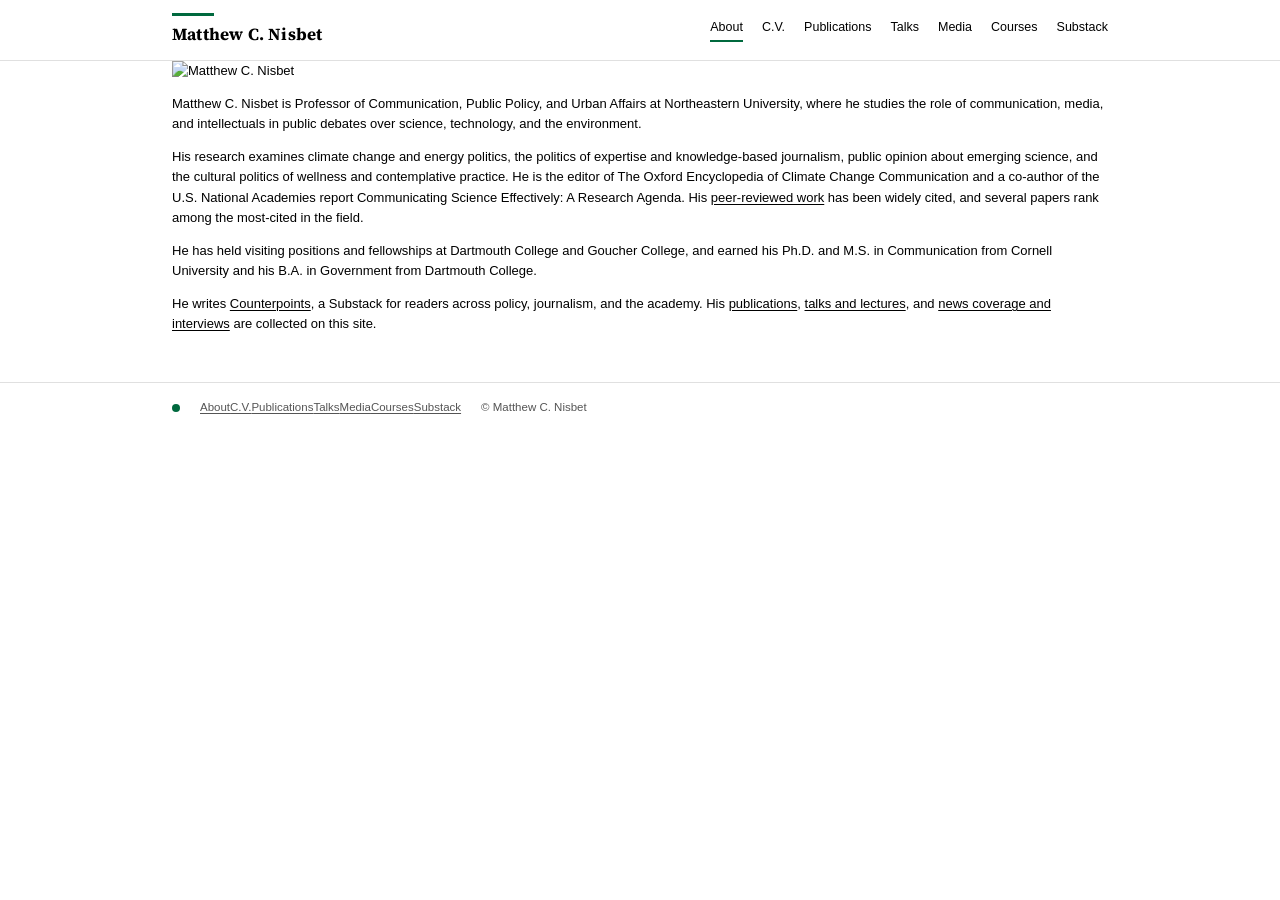
==== about.html @ ac784bcd "Add files via upload" ====
<!doctype html>
<html lang="en">
<head>
<meta charset="utf-8">
<meta name="viewport" content="width=device-width, initial-scale=1">
<title>About — Matthew C. Nisbet</title>
<link rel="icon" href="data:image/svg+xml,%3Csvg xmlns='http://www.w3.org/2000/svg' viewBox='0 0 32 32'%3E%3Ccircle cx='16' cy='16' r='9' fill='%2300693E'/%3E%3C/svg%3E">
<link rel="preconnect" href="https://fonts.googleapis.com">
<link rel="stylesheet" href="https://fonts.googleapis.com/css2?family=Source+Serif+4:wght@400;600;700&display=swap">
<link rel="stylesheet" href="assets/css/style.css">
</head>
<body>
<header class="masthead"><div class="wrap">
  <a class="brand" href="index.html"><span class="bar"></span><span class="name">Matthew C. Nisbet</span></a>
  <nav class="main"><a href="about.html" class="active">About</a><a href="cv.html">C.V.</a><a href="publications.html">Publications</a><a href="talks.html">Talks</a><a href="media.html">Media</a><a href="courses.html">Courses</a><a href="https://mattnisbet.substack.com">Substack</a></nav>
</div></header>
<main class="wrap">

<section class="bio">
  <img class="avatar" src="assets/img/headshot.png" alt="Matthew C. Nisbet">
  <div class="biotext">
    <p>Matthew C. Nisbet is Professor of Communication, Public Policy, and Urban Affairs at Northeastern University, where he studies the role of communication, media, and intellectuals in public debates over science, technology, and the environment.</p>
    <p>His research examines climate change and energy politics, the politics of expertise and knowledge-based journalism, public opinion about emerging science, and the cultural politics of wellness and contemplative practice. He is the editor of The Oxford Encyclopedia of Climate Change Communication and a co-author of the U.S. National Academies report Communicating Science Effectively: A Research Agenda. His <a href="publications.html#peerreviewed">peer-reviewed work</a> has been widely cited, and several papers rank among the most-cited in the field.</p>
    <p>He has held visiting positions and fellowships at Dartmouth College and Goucher College, and earned his Ph.D. and M.S. in Communication from Cornell University and his B.A. in Government from Dartmouth College.</p>
    <p>He writes <a href="https://mattnisbet.substack.com">Counterpoints</a>, a Substack for readers across policy, journalism, and the academy. His <a href="publications.html">publications</a>, <a href="talks.html">talks and lectures</a>, and <a href="media.html">news coverage and interviews</a> are collected on this site.</p>
  </div>
</section>
</main>
<footer><div class="wrap">
  <span class="dot"></span>
  <nav class="foot"><a href="about.html">About</a><a href="cv.html">C.V.</a><a href="publications.html">Publications</a><a href="talks.html">Talks</a><a href="media.html">Media</a><a href="courses.html">Courses</a><a href="https://mattnisbet.substack.com">Substack</a></nav>
  <span class="copy">&copy; Matthew C. Nisbet</span>
</div></footer>
</body></html>
---- assets/css/style.css ----
/* ============================================================
   Matthew C. Nisbet — personal site
   Design system: austere typographic minimalism
   - one accent: green #00693E
   - black text on white, links underlined black (never green)
   - serif wordmark/headings (Source Serif 4 stand-in for Utopia Std)
   - sans body (system sans), tight/condensed density
   To swap in real Utopia Std: replace the .wordmark font-family,
   or drop an SVG wordmark into the .masthead-name slot.
   ============================================================ */

:root{
  --green:#00693E;
  --ink:#000000;
  --muted:#555555;
  --rule:rgba(0,0,0,0.12);
  --panel:#f6f6f4;
  --maxw:1000px;
  --serif:"Source Serif 4", Georgia, "Times New Roman", serif;
  --sans:-apple-system, BlinkMacSystemFont, "Segoe UI", Helvetica, Arial, sans-serif;
}

*{box-sizing:border-box;}
html,body{margin:0;padding:0;background:#fff;color:var(--ink);}
body{font-family:var(--sans);font-size:13px;line-height:1.55;-webkit-font-smoothing:antialiased;}

.wrap{max-width:var(--maxw);margin:0 auto;padding:0 32px;}

/* ---------- links: black, underlined, never green ---------- */
a{color:var(--ink);text-decoration:underline;text-underline-offset:1.5px;}
a:hover{text-decoration-thickness:1.5px;}

/* ---------- masthead ---------- */
.masthead{border-bottom:0.5px solid var(--rule);}
.masthead .wrap{display:flex;align-items:center;justify-content:space-between;padding-top:13px;padding-bottom:13px;}
.brand{display:inline-flex;flex-direction:column;align-items:flex-start;text-decoration:none;}
.brand .bar{width:42px;height:2.5px;background:var(--green);margin-bottom:5px;}
.brand .name{font-family:var(--serif);font-weight:700;font-size:17px;letter-spacing:0.2px;color:var(--ink);}
nav.main{font-size:12.5px;display:flex;gap:19px;}
nav.main a{text-decoration:none;padding-bottom:2px;}
nav.main a.active{border-bottom:2px solid var(--green);}
nav.main a:hover{text-decoration:underline;}

/* ---------- landing ---------- */
.intro{display:flex;gap:36px;padding:30px 0 26px;}
.intro .text{flex:1;}
.intro .title-1{font-weight:600;font-size:13px;line-height:1.4;white-space:nowrap;}
.intro .title-2{font-weight:400;font-size:13px;margin-bottom:18px;}
.intro p{margin:0 0 11px;font-size:13px;line-height:1.55;}
.intro p:last-child{margin-bottom:0;}
.intro .photo{flex:0 0 220px;}
.intro .photo img{width:220px;height:auto;display:block;background:#fff;}

/* ---------- section headings ---------- */
h1.page{font-family:var(--serif);font-size:21px;font-weight:700;margin:28px 0 5px;}
h2.section{font-family:var(--serif);font-size:16px;font-weight:700;margin:26px 0 16px;scroll-margin-top:70px;}
.subnote{font-size:12px;margin-bottom:18px;}

/* ---------- news ---------- */
.news h2{font-family:var(--serif);font-size:16px;font-weight:700;margin:4px 0 14px;}
.news .item{display:flex;gap:16px;margin-bottom:10px;align-items:baseline;}
.news .item:last-child{margin-bottom:0;}
.news .date{flex:0 0 80px;font-size:11px;color:var(--muted);}
.news .body{font-size:12.5px;line-height:1.5;}

/* ---------- publications jump index ---------- */
.jump{font-size:12px;line-height:1.9;margin-bottom:26px;padding-bottom:16px;border-bottom:0.5px solid var(--rule);}
.jump a{margin-right:18px;}
.jump a:last-child{margin-right:0;}

/* ---------- citation list ---------- */
.cite{font-family:var(--serif);font-size:13px;line-height:1.5;margin-bottom:8px;padding-left:26px;text-indent:-26px;}
.cite em{font-style:italic;}
.actions{display:flex;gap:7px;padding-left:26px;margin-bottom:6px;flex-wrap:wrap;}
.actions + .panelwrap{margin-bottom:0;}
.entry{margin-bottom:22px;}
.btn{font-size:10.5px;border:0.5px solid rgba(0,0,0,0.35);padding:2px 8px;color:var(--ink);
     background:none;cursor:pointer;text-decoration:none;display:inline-flex;align-items:center;
     gap:4px;font-family:var(--sans);line-height:1.6;}
.btn:hover{border-color:var(--green);}
.btn[disabled]{display:none;}

/* ---------- expandable panels ---------- */
.panelwrap{padding-left:26px;}
.panel{display:none;background:var(--panel);border-left:2px solid var(--green);
       padding:12px 15px;font-size:12px;line-height:1.6;margin-top:8px;}
.panel.open{display:block;}
.panel .media-cite{margin-bottom:9px;}
.panel .media-cite:last-child{margin-bottom:0;}
.panel .essay-cite{margin-bottom:14px;}

/* ---------- bio page ---------- */
.bio-head{display:flex;gap:32px;align-items:flex-start;padding-top:26px;}
.bio-head .photo{flex:0 0 200px;}
.bio-head .photo img{width:200px;height:auto;display:block;}
.bio-head .cvline{text-align:center;font-family:var(--serif);font-size:15px;font-weight:600;margin-bottom:20px;}
.bio-body{font-size:13.5px;line-height:1.6;max-width:680px;}
.bio-body p{margin:0 0 13px;}

/* ---------- generic content ---------- */
.content{font-size:13.5px;line-height:1.6;max-width:720px;padding-top:8px;}
.content p{margin:0 0 13px;}
.course{margin-bottom:18px;}
.course .ct{font-family:var(--serif);font-weight:700;font-size:14px;}
.course .cd{font-size:13px;color:#222;}

/* ---------- footer ---------- */
footer{border-top:0.5px solid var(--rule);margin-top:48px;}
footer .wrap{display:flex;gap:20px;align-items:center;padding:16px 32px;font-size:11.5px;color:var(--muted);flex-wrap:wrap;}
footer .dot{width:8px;height:8px;border-radius:50%;background:var(--green);flex:0 0 8px;}
footer a{color:var(--muted);}

/* ---------- responsive ---------- */
@media (max-width:640px){
  .intro{flex-direction:column-reverse;gap:20px;}
  .intro .photo{flex:none;}
  .intro .photo img{width:160px;}
  .intro .title-1{white-space:normal;}
  nav.main{gap:13px;font-size:11.5px;}
  .masthead .wrap{flex-wrap:wrap;gap:8px;}
  .jump a{display:inline-block;margin-bottom:4px;}
  .bio-head{flex-direction:column;}
}
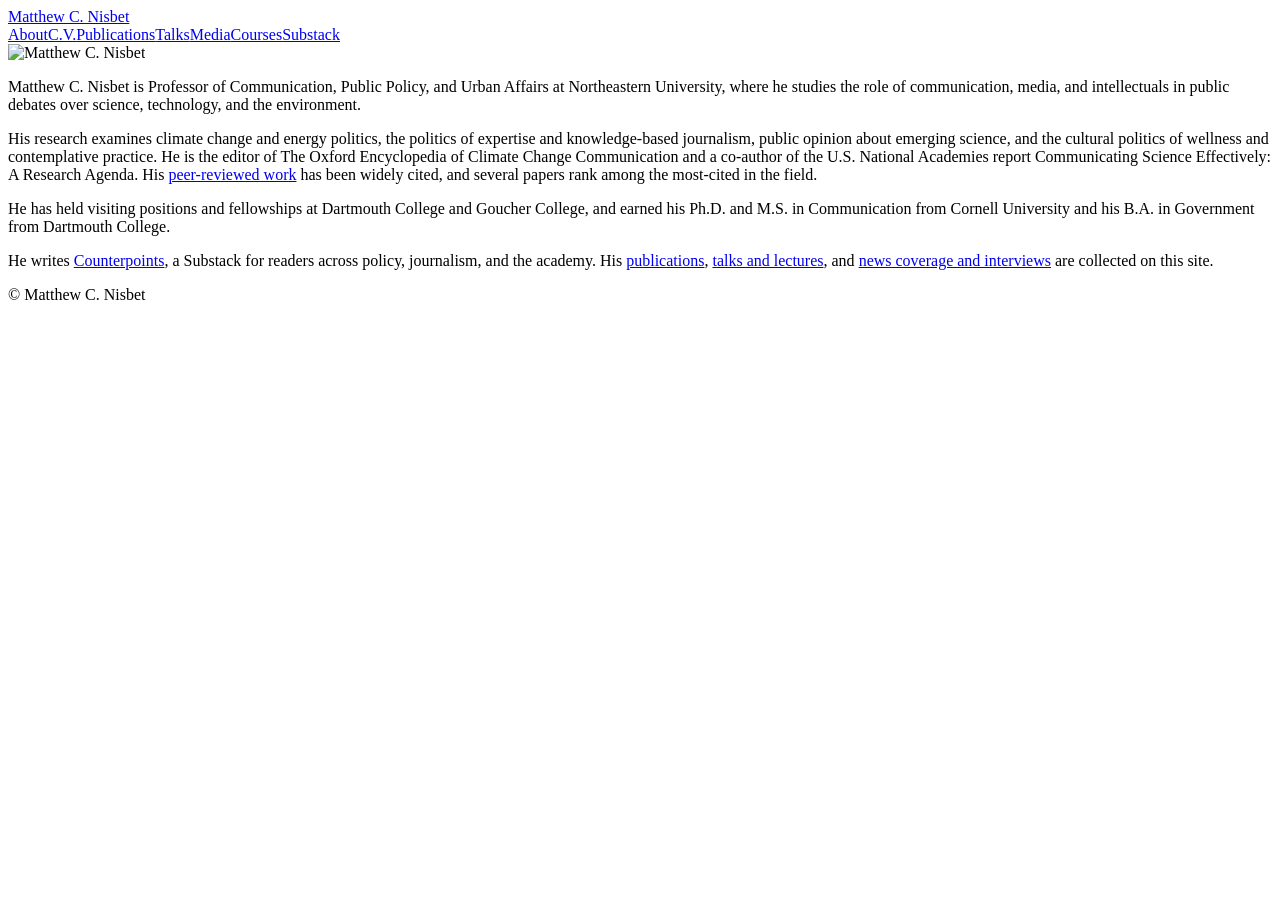
==== commit 7c0dc5b0: "Add files via upload" ====
--- a/about.html
+++ b/about.html
@@ -28,7 +28,6 @@
 </main>
 <footer><div class="wrap">
   <span class="dot"></span>
-  <nav class="foot"><a href="about.html">About</a><a href="cv.html">C.V.</a><a href="publications.html">Publications</a><a href="talks.html">Talks</a><a href="media.html">Media</a><a href="courses.html">Courses</a><a href="https://mattnisbet.substack.com">Substack</a></nav>
   <span class="copy">&copy; Matthew C. Nisbet</span>
 </div></footer>
 </body></html>
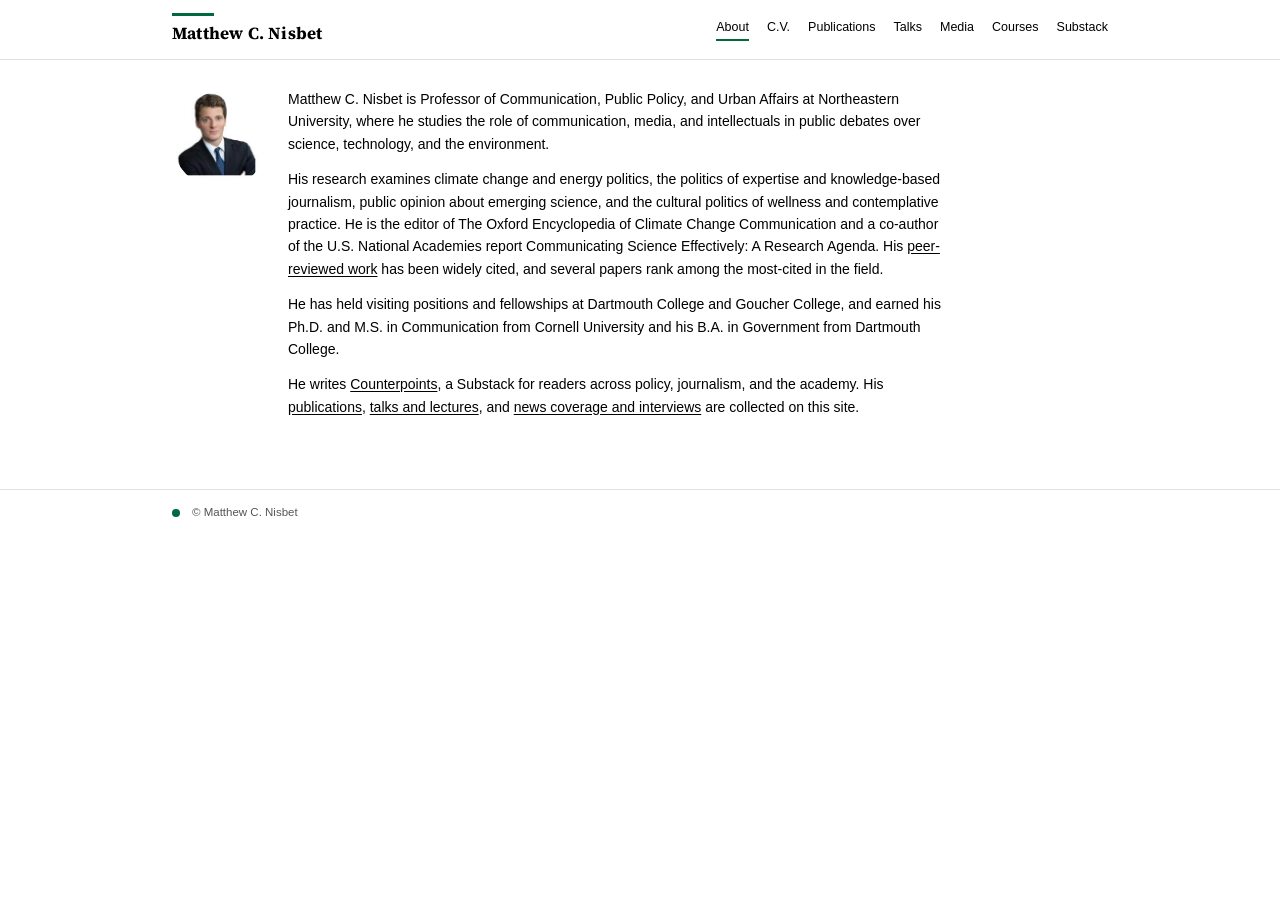
==== commit 55e75a6d: "Add files via upload" ====
--- a/about.html
+++ b/about.html
@@ -7,7 +7,7 @@
 <link rel="icon" href="data:image/svg+xml,%3Csvg xmlns='http://www.w3.org/2000/svg' viewBox='0 0 32 32'%3E%3Ccircle cx='16' cy='16' r='9' fill='%2300693E'/%3E%3C/svg%3E">
 <link rel="preconnect" href="https://fonts.googleapis.com">
 <link rel="stylesheet" href="https://fonts.googleapis.com/css2?family=Source+Serif+4:wght@400;600;700&display=swap">
-<link rel="stylesheet" href="assets/css/style.css">
+<link rel="stylesheet" href="style.css">
 </head>
 <body>
 <header class="masthead"><div class="wrap">
@@ -17,7 +17,7 @@
 <main class="wrap">
 
 <section class="bio">
-  <img class="avatar" src="assets/img/headshot.png" alt="Matthew C. Nisbet">
+  <img class="avatar" src="headshot.png" alt="Matthew C. Nisbet">
   <div class="biotext">
     <p>Matthew C. Nisbet is Professor of Communication, Public Policy, and Urban Affairs at Northeastern University, where he studies the role of communication, media, and intellectuals in public debates over science, technology, and the environment.</p>
     <p>His research examines climate change and energy politics, the politics of expertise and knowledge-based journalism, public opinion about emerging science, and the cultural politics of wellness and contemplative practice. He is the editor of The Oxford Encyclopedia of Climate Change Communication and a co-author of the U.S. National Academies report Communicating Science Effectively: A Research Agenda. His <a href="publications.html#peerreviewed">peer-reviewed work</a> has been widely cited, and several papers rank among the most-cited in the field.</p>
--- a/style.css
+++ b/style.css
@@ -0,0 +1,115 @@
+/* ============================================================
+   Matthew C. Nisbet — personal site
+   Redesign June 2026 (revised).
+   - one accent: green #00693E (dot, bar, active-tab underline only)
+   - black text on white; links black + underlined, never green
+   - Source Serif 4 for titles and citations; system sans for nav/labels
+   - no italics; circular headshot; no divider lines; flush-left citations
+   - dense list spacing; year subheaders on Talks and Media
+   - no footer navigation (redundant with top nav)
+   ============================================================ */
+
+:root{
+  --green:#00693E;
+  --ink:#000000;
+  --muted:#555555;
+  --rule:rgba(0,0,0,0.12);
+  --maxw:1000px;
+  --serif:"Source Serif 4", Georgia, "Times New Roman", serif;
+  --sans:-apple-system, BlinkMacSystemFont, "Segoe UI", Helvetica, Arial, sans-serif;
+}
+
+*{box-sizing:border-box;}
+html,body{margin:0;padding:0;background:#fff;color:var(--ink);}
+body{font-family:var(--sans);font-size:13px;line-height:1.5;-webkit-font-smoothing:antialiased;}
+
+.wrap{max-width:var(--maxw);margin:0 auto;padding:0 32px;}
+
+/* links: black, underlined, never green; italics never */
+a{color:var(--ink);text-decoration:underline;text-underline-offset:1.5px;}
+a:hover{text-decoration-thickness:1.5px;}
+em,i{font-style:normal;}
+
+/* ---------- masthead ---------- */
+.masthead{border-bottom:0.5px solid var(--rule);}
+.masthead .wrap{display:flex;align-items:center;justify-content:space-between;
+  padding-top:13px;padding-bottom:13px;}
+.brand{display:inline-flex;flex-direction:column;align-items:flex-start;text-decoration:none;}
+.brand .bar{width:42px;height:2.5px;background:var(--green);margin-bottom:5px;}
+.brand .name{font-family:var(--serif);font-weight:700;font-size:17px;letter-spacing:0.2px;color:var(--ink);}
+nav.main{font-size:12.5px;display:flex;gap:18px;flex-wrap:wrap;}
+nav.main a{text-decoration:none;padding-bottom:2px;color:var(--ink);}
+nav.main a.active{border-bottom:2px solid var(--green);}
+nav.main a:hover{text-decoration:underline;}
+
+/* ---------- headshot avatar (circular) ---------- */
+.avatar{width:92px;height:92px;border-radius:50%;object-fit:cover;display:block;background:#fff;}
+
+/* ---------- landing hero ---------- */
+.hero{display:flex;gap:20px;align-items:flex-start;padding:28px 0 24px;}
+.hero .avatar{flex:0 0 92px;margin-top:2px;}
+.hero .herotext{flex:1;max-width:640px;}
+.hero .title{font-weight:600;font-size:15px;line-height:1.35;}
+.hero .subtitle{font-weight:400;font-size:13px;color:var(--muted);margin-bottom:16px;}
+.hero p{margin:0 0 11px;font-size:13px;line-height:1.6;}
+.hero p:last-child{margin-bottom:0;}
+
+/* ---------- about / bio ---------- */
+.bio{display:flex;gap:20px;align-items:flex-start;padding:28px 0 18px;}
+.bio .avatar{flex:0 0 96px;width:96px;height:96px;margin-top:4px;}
+.bio .biotext{flex:1;max-width:660px;font-size:14px;line-height:1.6;}
+.bio .biotext p{margin:0 0 13px;}
+
+/* ---------- two-column pages (CV, Publications) ---------- */
+.cols{display:flex;gap:30px;align-items:flex-start;padding-top:24px;}
+.side{flex:0 0 150px;position:sticky;top:18px;}
+.side .avatar{width:96px;height:96px;margin-bottom:14px;}
+.sidenav{display:flex;flex-direction:column;gap:5px;}
+.sidenav a{font-size:12px;line-height:1.25;color:var(--muted);text-decoration:none;}
+.sidenav a:hover{color:var(--green);text-decoration:underline;}
+.sidenav .glabel{font-size:11px;font-weight:700;letter-spacing:0.04em;text-transform:uppercase;
+  color:var(--muted);margin:11px 0 2px;}
+.sidenav .gap{height:11px;}
+.maincol{flex:1;min-width:0;}
+
+/* ---------- page titles ---------- */
+.cvtitle{font-family:var(--sans);font-size:16px;font-weight:700;margin:0;letter-spacing:-0.01em;}
+.cvmeta{font-size:13px;color:var(--muted);margin:0 0 14px;}
+.cvmeta a{color:var(--muted);text-decoration:underline;margin-right:14px;}
+h1.page{font-family:var(--sans);font-size:20px;font-weight:700;margin:26px 0 12px;letter-spacing:-0.01em;}
+
+/* ---------- section headings: sans, no divider lines ---------- */
+h2.section{font-family:var(--sans);font-size:14px;font-weight:700;margin:16px 0 6px;
+  scroll-margin-top:70px;}
+h3.subsection{font-family:var(--sans);font-size:12.5px;font-weight:700;color:#222;margin:10px 0 4px;}
+/* bracketed counts: never bold */
+.ct{font-weight:400;color:var(--muted);}
+
+/* ---------- year subheaders (Talks, Media): serif, body size, bold ---------- */
+.yearhead{font-family:var(--serif);font-size:13px;font-weight:700;margin:14px 0 5px;}
+.yearhead:first-of-type{margin-top:4px;}
+
+/* ---------- citation entries: flush left, dense ---------- */
+.entry{margin-bottom:5px;}
+.cite{font-family:var(--serif);font-size:13px;line-height:1.4;}
+.listcol{padding-top:2px;}
+
+/* ---------- footer: copyright only, no navigation ---------- */
+footer{border-top:0.5px solid var(--rule);margin-top:40px;}
+footer .wrap{display:flex;gap:12px;align-items:center;padding:14px 32px;
+  font-size:11.5px;color:var(--muted);}
+footer .dot{width:8px;height:8px;border-radius:50%;background:var(--green);flex:0 0 8px;}
+
+/* ---------- responsive ---------- */
+@media (max-width:720px){
+  .cols{flex-direction:column;gap:16px;}
+  .side{position:static;flex:none;display:flex;gap:18px;align-items:flex-start;}
+  .side .avatar{margin-bottom:0;}
+  .sidenav{flex:1;}
+}
+@media (max-width:600px){
+  .hero{flex-direction:column;gap:14px;}
+  .bio{flex-direction:column;gap:14px;}
+  nav.main{gap:12px;font-size:11.5px;}
+  .masthead .wrap{flex-wrap:wrap;gap:8px;}
+}
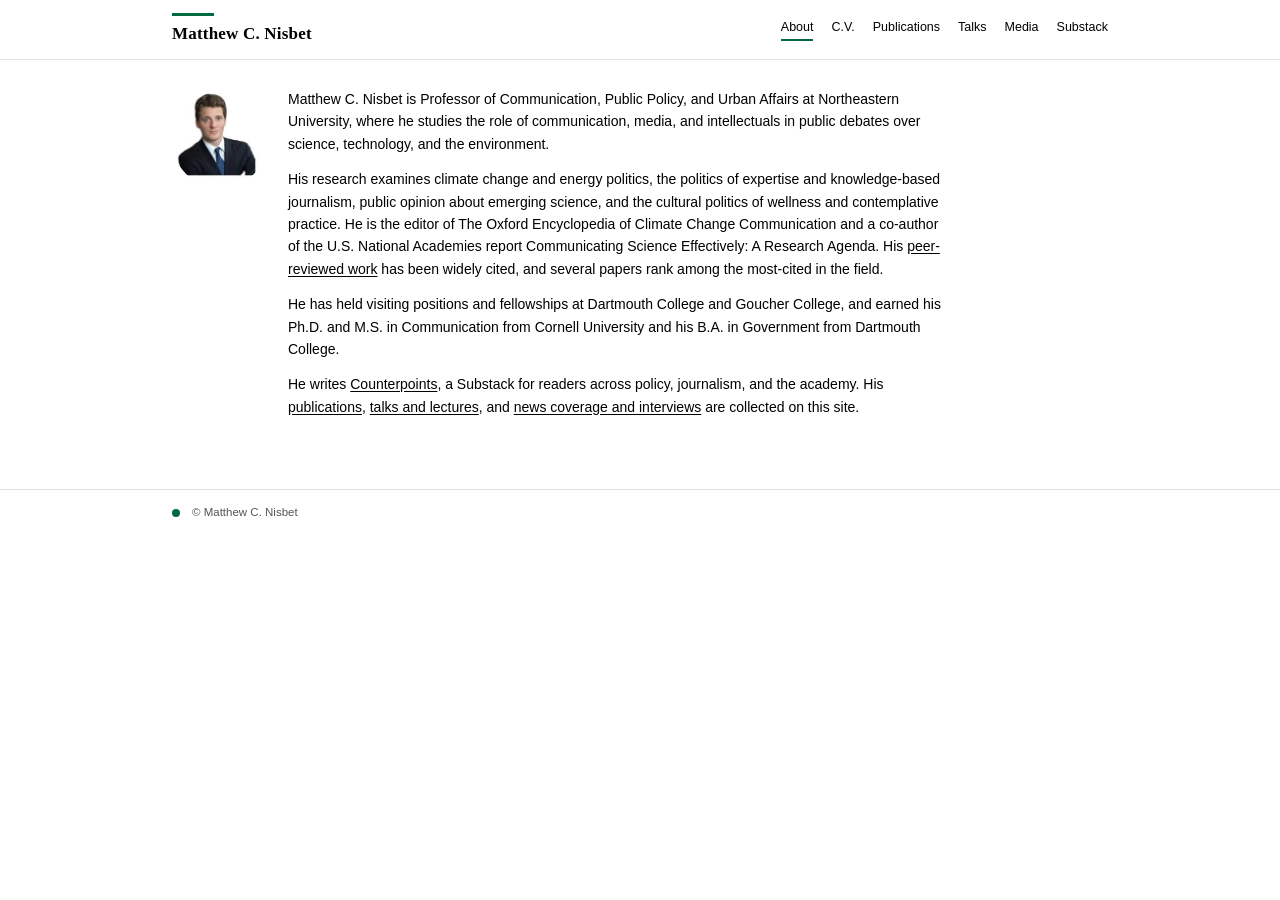
==== commit 8621ad00: "Add files via upload" ====
--- a/about.html
+++ b/about.html
@@ -5,14 +5,12 @@
 <meta name="viewport" content="width=device-width, initial-scale=1">
 <title>About — Matthew C. Nisbet</title>
 <link rel="icon" href="data:image/svg+xml,%3Csvg xmlns='http://www.w3.org/2000/svg' viewBox='0 0 32 32'%3E%3Ccircle cx='16' cy='16' r='9' fill='%2300693E'/%3E%3C/svg%3E">
-<link rel="preconnect" href="https://fonts.googleapis.com">
-<link rel="stylesheet" href="https://fonts.googleapis.com/css2?family=Source+Serif+4:wght@400;600;700&display=swap">
 <link rel="stylesheet" href="style.css">
 </head>
 <body>
 <header class="masthead"><div class="wrap">
   <a class="brand" href="index.html"><span class="bar"></span><span class="name">Matthew C. Nisbet</span></a>
-  <nav class="main"><a href="about.html" class="active">About</a><a href="cv.html">C.V.</a><a href="publications.html">Publications</a><a href="talks.html">Talks</a><a href="media.html">Media</a><a href="courses.html">Courses</a><a href="https://mattnisbet.substack.com">Substack</a></nav>
+  <nav class="main"><a href="about.html" class="active">About</a><a href="cv.html">C.V.</a><a href="publications.html">Publications</a><a href="talks.html">Talks</a><a href="media.html">Media</a><a href="https://mattnisbet.substack.com">Substack</a></nav>
 </div></header>
 <main class="wrap">
 
--- a/style.css
+++ b/style.css
@@ -21,7 +21,7 @@
 
 *{box-sizing:border-box;}
 html,body{margin:0;padding:0;background:#fff;color:var(--ink);}
-body{font-family:var(--sans);font-size:13px;line-height:1.5;-webkit-font-smoothing:antialiased;}
+body{font-family:var(--sans);font-size:13px;line-height:1.5;}
 
 .wrap{max-width:var(--maxw);margin:0 auto;padding:0 32px;}
 
@@ -65,25 +65,25 @@
 .side{flex:0 0 150px;position:sticky;top:18px;}
 .side .avatar{width:96px;height:96px;margin-bottom:14px;}
 .sidenav{display:flex;flex-direction:column;gap:5px;}
-.sidenav a{font-size:12px;line-height:1.25;color:var(--muted);text-decoration:none;}
+.sidenav a{font-size:12px;line-height:1.25;color:#000000;text-decoration:none;}
 .sidenav a:hover{color:var(--green);text-decoration:underline;}
 .sidenav .glabel{font-size:11px;font-weight:700;letter-spacing:0.04em;text-transform:uppercase;
-  color:var(--muted);margin:11px 0 2px;}
+  color:#000000;margin:11px 0 2px;}
 .sidenav .gap{height:11px;}
 .maincol{flex:1;min-width:0;}
 
 /* ---------- page titles ---------- */
 .cvtitle{font-family:var(--sans);font-size:16px;font-weight:700;margin:0;letter-spacing:-0.01em;}
-.cvmeta{font-size:13px;color:var(--muted);margin:0 0 14px;}
-.cvmeta a{color:var(--muted);text-decoration:underline;margin-right:14px;}
+.cvmeta{font-size:13px;color:#000000;margin:0 0 14px;}
+.cvmeta a{color:#000000;text-decoration:underline;margin-right:14px;}
 h1.page{font-family:var(--sans);font-size:20px;font-weight:700;margin:26px 0 12px;letter-spacing:-0.01em;}
 
 /* ---------- section headings: sans, no divider lines ---------- */
 h2.section{font-family:var(--sans);font-size:14px;font-weight:700;margin:16px 0 6px;
   scroll-margin-top:70px;}
-h3.subsection{font-family:var(--sans);font-size:12.5px;font-weight:700;color:#222;margin:10px 0 4px;}
+h3.subsection{font-family:var(--sans);font-size:12.5px;font-weight:700;color:#000000;margin:10px 0 4px;}
 /* bracketed counts: never bold */
-.ct{font-weight:400;color:var(--muted);}
+.ct{font-weight:400;color:#000000;}
 
 /* ---------- year subheaders (Talks, Media): serif, body size, bold ---------- */
 .yearhead{font-family:var(--serif);font-size:13px;font-weight:700;margin:14px 0 5px;}
@@ -91,7 +91,7 @@
 
 /* ---------- citation entries: flush left, dense ---------- */
 .entry{margin-bottom:5px;}
-.cite{font-family:var(--serif);font-size:13px;line-height:1.4;}
+.cite{font-family:var(--serif);font-size:13px;line-height:1.4;color:#000000;}
 .listcol{padding-top:2px;}
 
 /* ---------- footer: copyright only, no navigation ---------- */
@@ -99,6 +99,18 @@
 footer .wrap{display:flex;gap:12px;align-items:center;padding:14px 32px;
   font-size:11.5px;color:var(--muted);}
 footer .dot{width:8px;height:8px;border-radius:50%;background:var(--green);flex:0 0 8px;}
+
+/* ---------- CV square bullets ---------- */
+.bullets{list-style:none;margin:0;padding:0;}
+.bullets li{position:relative;padding-left:13px;margin-bottom:3px;
+  font-family:var(--serif);font-size:13px;line-height:1.4;color:#000000;}
+.bullets li::before{content:"";position:absolute;left:0;top:6px;width:4px;height:4px;background:#000000;}
+
+/* ---------- impact/recognition (no bullets) ---------- */
+.impact-label{font-family:var(--serif);font-weight:700;font-size:13px;line-height:1.4;
+  color:#000000;margin:12px 0 2px;}
+.impact-label:first-child{margin-top:0;}
+.impact-line{font-family:var(--serif);font-size:13px;line-height:1.4;color:#000000;margin:0 0 2px;}
 
 /* ---------- responsive ---------- */
 @media (max-width:720px){
